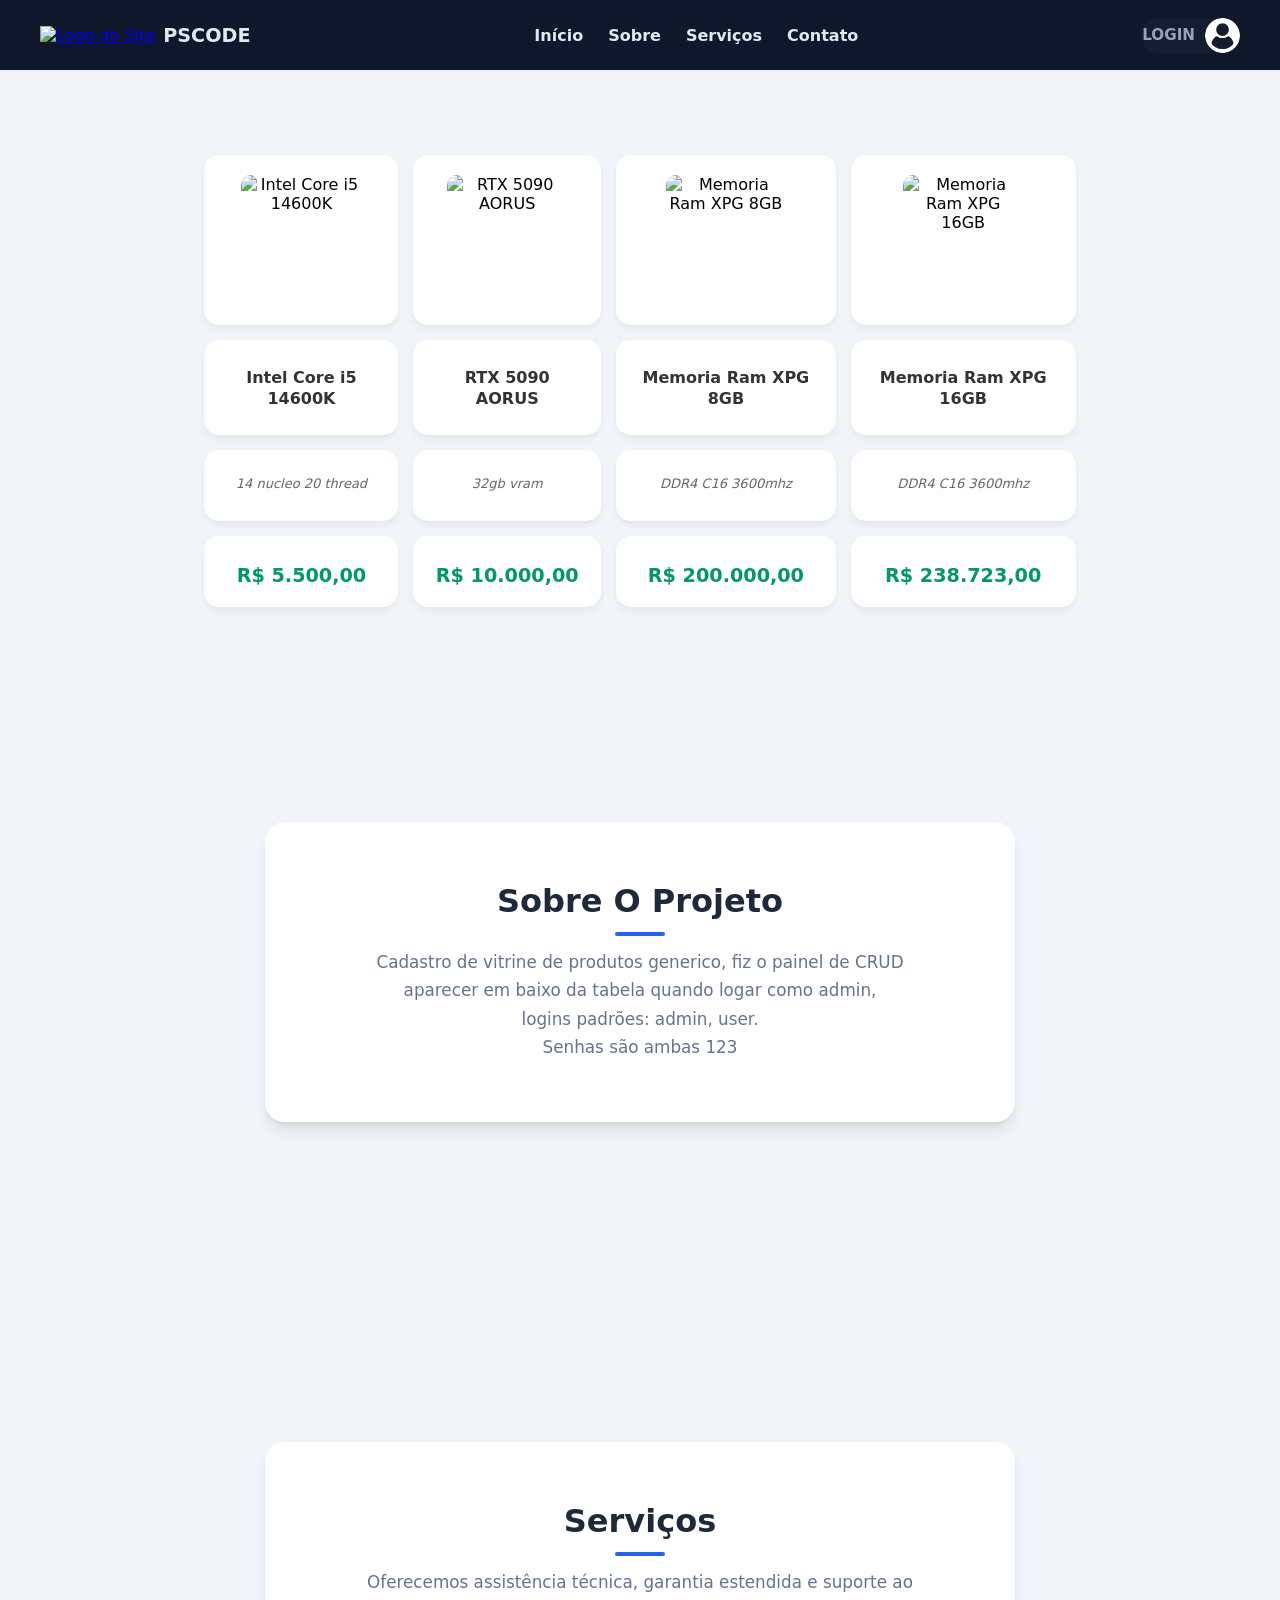
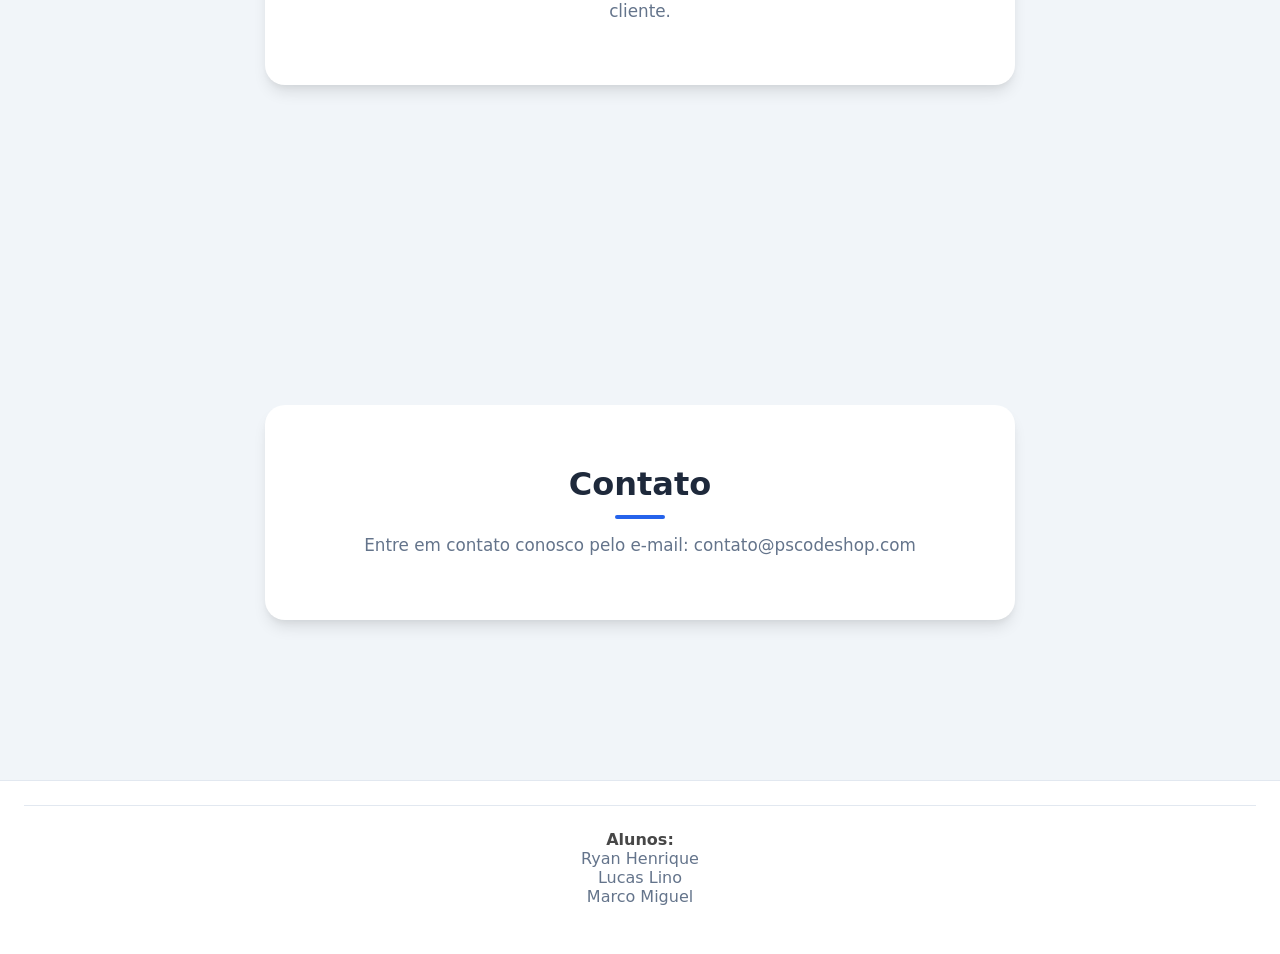
==== trabalho/Index.html @ 655fffb3 "Titulo menu e logo do site" ====
<!DOCTYPE html>
<html lang="pt-BR">
<head>
    <meta charset="UTF-8">
    <meta name="viewport" content="width=device-width, initial-scale=1.0">
    <title>PScode</title>
    <link rel="icon" type="image/png" href="https://preview.redd.it/the-exploding-boar-emoji-v0-ztmoydznt9qf1.png?width=320&format=png&auto=webp&s=b543f60df019541db4f669f2c866aac19ad4b87f">
    <link rel="stylesheet" href="style.css">
</head>
<body>

    <div id="menu"></div>

    <section id="inicio" aria-label="Início"></section>

    <section id="produtos" aria-label="Lista de produtos">
        <div id="tabela"></div>
    </section>

 <section id="admin-panel" class="admin-section" style="display: none;" aria-label="Painel de administração" aria-hidden="true">
        <div class="secao-conteudo">
            <h2>Painel ADM</h2>
            <p>CRUDL</p>
            <div class="admin-buttons">
                <button class="btn-admin btn-insert" onclick="abreFormulario()" aria-label="Inserir novo produto">Inserir Produto</button>
                <button class="btn-admin btn-delete" onclick="apagarProduto()" aria-label="Excluir produto selecionado">Excluir Produto</button>
                <button class="btn-admin btn-save" onclick="editarTabela()" aria-label="Aplicar edições na tabela">Aplicar Edições</button>

            </div>
            <p style="font-size:0.95rem; margin-top: 8px; color: #555;">A listagem e os dados tão sendo mostrados em tempo real</p>
        </div>
    </section>

    <div id="insert-modal" class="insert-modal" style="display: none;">
        <div class="insert-modal-content">
            <div class="insert-modal-header">
                <h2>Adicionar Produto</h2>
                <span class="insert-modal-close">&times;</span>
            </div>
            <div class="insert-modal-body">
                <form id="insert-form" class="insert-form">
                    <div class="form-group">
                        <label for="product-name">Nome produto</label>
                        <input type="text" id="product-name" name="name">
                    </div>

                    <div class="form-group">
                        <label for="product-description">Descrição</label>
                        <textarea id="product-description" name="description"></textarea>
                    </div>

                    <div class="form-group">
                        <label for="product-price">Preço</label>
                        <input type="number" id="product-price" name="price">
                    </div>

                    <div class="form-group">
                        <label for="product-image">Link da Imagem</label>
                        <input type="url" id="product-image" name="image">
                    </div>

                    <div class="form-actions">
                        <button type="button" class="btn-cancel" onclick="fechaFormulario()">Cancelar</button>
                        <button type="submit" class="btn-save">Salvar Produto</button>
                    </div>
                </form>
            </div>
        </div>
    </div>

    <section id="sobre" aria-labelledby="sobre-titulo">
        <div class="secao-conteudo">
            <h2>Sobre O Projeto</h2>
            <p>Cadastro de vitrine de produtos generico, fiz o painel de CRUD aparecer em baixo da tabela quando logar como admin, </p>
            <p>logins padrões: admin, user.</p>
            <p>Senhas são ambas 123</p>
        </div>
    </section>

    <section id="servicos" aria-labelledby="servicos-titulo">
        <div class="secao-conteudo">
            <h2>Serviços</h2>
            <p>Oferecemos assistência técnica, garantia estendida e suporte ao cliente.</p>
        </div>
    </section>

    <section id="contato" aria-labelledby="contato-titulo">
        <div class="secao-conteudo">
            <h2>Contato</h2>
            <p>Entre em contato conosco pelo e-mail: contato@pscodeshop.com</p>
        </div>
    </section>


    <footer id="rodape" aria-label="Rodapé"></footer>

    <script src="script.js"></script>
    <script>
        fetch('menu.html')
            .then(r => r.text())
            .then(data => {
                document.getElementById('menu').innerHTML = data;
                if (typeof initMenu === 'function') initMenu();
            });

        renderProductsTable();


        fetch('footer.html')
            .then(r => r.text())
            .then(data => document.getElementById('rodape').innerHTML = data);
    </script>

</body>
</html>
---- trabalho/style.css ----
:root {
    --primary: #0f172a;
    --accent: #2563eb;
    --accent-hover: #1d4ed8;
    --bg-body: #f1f5f9;
    --text-main: #1e293b;
    --text-muted: #64748b;
    --white: #ffffff;
    --shadow: 0 10px 15px -3px rgba(0, 0, 0, 0.1), 0 4px 6px -2px rgba(0, 0, 0, 0.05);
}

* {
    box-sizing: border-box;
    margin: 0;
    padding: 0;
}

body {
    min-height: 100vh;
    display: flex;
    flex-direction: column;
    align-items: center;
    padding-top: 100px;
    background-color: var(--bg-body);
    font-family: 'Segoe UI', system-ui, -apple-system, sans-serif;
}

/* ── HEADER & NAV ── */

header {
    position: fixed;
    top: 0;
    left: 0;
    width: 100%;
    height: 70px;
    z-index: 1000;
    background-color: var(--primary);
    display: flex;
    align-items: center;
}

.nav {
    width: 100%;
    display: flex;
    align-items: center;
    justify-content: space-between;
    gap: 20px;
    padding: 0 40px;
}

.nav-left {
    display: flex;
    align-items: center;
    gap: 8px;
}

.nav-header, .nav-user {
    display: flex;
    align-items: center;
    gap: 10px;
}

.nav-user {
    border-radius: 15px;
    text-decoration: none;
    color: #94a3b8;
    cursor: pointer;
    background-color: #141c30;
}

.nav-user:hover .username {
    color: #e2e8f0;
}

.nav-user .avatar {
    width: 35px;
    height: 35px;
    border-radius: 50%;
    object-fit: cover;
}

.nav-header .title {
    color: #e2e8f0;
    font-size: 1.2rem;
    font-weight: 700;
    text-transform: uppercase;
}

.nav-user .username {
    color: #94a3b8;
    font-size: 0.95rem;
    font-weight: 600;
    text-transform: uppercase;
}

.logo img {
    height: 45px;
    object-fit: contain;
}

.avatar{
     height: 45px;
    object-fit: contain;
}

.nav-links {
    list-style: none;
    display: flex;
    gap: 25px;
    justify-content: center;
}

.nav-links li a {
    color: #e2e8f0;
    text-decoration: none;
    font-weight: 600;
    font-size: 1rem;
    transition: color 0.2s;
}

.nav-links li a:hover {
    color: #ffffff;
}

.nav-user-wrapper {
    position: relative;
    display: inline-block;
}

.logout-popup {
    display: none;
    position: absolute;
    right: 0;
    top: 110%;
    background: #fff;
    border: 1px solid #ccc;
    border-radius: 4px;
    padding: 0.5rem;
    box-shadow: 0 2px 6px rgba(0, 0, 0, .2);
    z-index: 100;
}

#btn-logout {
    width: 100%;
}

/* ── USER IMG ── */

.user-img {
    z-index: 1001;
    border-width: 3px;
    border-style: outset;
    max-width: 45px;
    position: absolute;
    right: 0;
    top: 10px;
    margin-right: 10px;
    border-radius: 50%;
    object-fit: cover;
    transition: transform 0.3s ease;
}

.user-img:hover {
    transform: scale(1.05);
}

/* ── TABELA DE PRODUTOS ── */

table {
    margin-left: auto;
    margin-right: auto;
}

.produtos-tabela {
    width: 90%;
    max-width: 1100px;
    border-collapse: separate;
    border-spacing: 15px;
    margin: 40px auto;
}

.produtos-tabela td {
    background: var(--white);
    padding: 20px;
    border-radius: 15px;
    box-shadow: 0 4px 6px rgba(0, 0, 0, 0.05);
    text-align: center;
    transition: transform 0.2s;
    vertical-align: top;
}

.produtos-tabela td:hover {
    transform: translateY(-5px);
    box-shadow: var(--shadow);
}

.produto-img {
    width: 120px;
    height: 120px;
    object-fit: cover;
    border-radius: 10px;
    margin-bottom: 10px;
    display: block;
    margin-left: auto;
    margin-right: auto;
}

.produto-nome {
    font-size: 16px;
    font-weight: bold;
    margin: 8px 0 5px 0;
    color: #333;
    line-height: 1.3;
}

.produto-descricao {
    font-size: 13px;
    color: #666;
    margin: 5px 0 8px 0;
    line-height: 1.4;
    font-style: italic;
}

.produto-preco {
    color: #059669;
    font-weight: bold;
    font-size: 1.2rem;
    margin: 8px 0 0 0;
}

/* ── LOGIN ── */

.loginPage {
    padding-top: 100px;
}

.cadastramento-zone {
    display: flex;
    width: 900px;
    max-width: 95%;
    min-height: 550px;
    background-color: var(--white);
    border-radius: 24px;
    box-shadow: var(--shadow);
    margin: 40px auto;
    overflow: hidden;
}

.login-image {
    flex: 1.2;
    background-image: linear-gradient(rgba(0,0,0,0.3), rgba(0,0,0,0.5)),
                      url('https://images.unsplash.com/photo-1618005182384-a83a8bd57fbe?q=80&w=1000&auto=format&fit=crop');
    background-size: cover;
    background-position: center;
    display: flex;
    align-items: center;
    justify-content: center;
    padding: 40px;
    text-align: center;
}

.image-overlay {
    background: rgba(255, 255, 255, 0.1);
    backdrop-filter: blur(10px);
    -webkit-backdrop-filter: blur(10px);
    padding: 35px;
    border-radius: 20px;
    border: 1px solid rgba(255, 255, 255, 0.2);
    box-shadow: 0 8px 32px 0 rgba(0, 0, 0, 0.3);
}

.image-overlay h2 {
    color: white;
    font-size: 2.2rem;
    margin-bottom: 12px;
    text-shadow: 2px 2px 4px rgba(0,0,0,0.3);
}

.image-overlay p {
    color: rgba(255, 255, 255, 0.9);
    font-size: 1.1rem;
    line-height: 1.4;
}

.loginForm {
    flex: 1;
    padding: 60px 45px;
    display: flex;
    flex-direction: column;
    justify-content: center;
}

.loginForm h1 {
    color: var(--text-main);
    font-size: 2rem;
    margin-bottom: 10px;
}

.loginPage label {
    font-size: 0.85rem;
    font-weight: 600;
    color: var(--text-main);
    margin-bottom: 6px;
    display: block;
}

.lembrar-me-group {
    display: flex;
    align-items: center;
    gap: 0.35rem;
}

.lembrar-me-group span {
    font-size: 0.95rem;
}

.lembrar-me-group input {
    margin: 0;
}

.loginPage input {
    width: 100%;
    padding: 12px 16px;
    margin-bottom: 20px;
    border: 1px solid #e2e8f0;
    border-radius: 10px;
    background-color: #f8fafc;
    transition: all 0.2s;
}

.loginPage input:focus {
    outline: none;
    border-color: var(--accent);
    background-color: var(--white);
    box-shadow: 0 0 0 4px rgba(37, 99, 235, 0.1);
}

.loginPage button {
    width: 100%;
    padding: 14px;
    margin-top: 10px;
    font-weight: 600;
    border-radius: 10px;
    cursor: pointer;
    transition: all 0.2s;
    border: none;
}

#Login {
    background-color: var(--accent);
    color: white;
}

#Login:hover {
    background-color: var(--accent-hover);
    transform: translateY(-1px);
}

#cancelar {
    background-color: transparent;
    color: var(--text-muted);
    border: 1px solid #e2e8f0;
}

#cancelar:hover {
    background-color: #f1f5f9;
}

/* ── FORM ── */

form {
    margin-top: 75px;
}

/* ── FOOTER ── */

footer {
    width: 100%;
    padding: 24px;
    background: var(--white);
    color: var(--text-muted);
    text-align: center;
    border-top: 1px solid #e2e8f0;
    margin-top: auto;
}

footer li {
    list-style: none;
}

.uli-topico{
    color:rgb(71, 71, 71);
    font-weight: bold;
}


.btn-voltar {
    position: fixed;
    top: 90px;
    left: 30px;
    z-index: 900;
    background: var(--white);
    padding: 10px 18px;
    border-radius: 50px;
    text-decoration: none;
    color: var(--text-main);
    font-weight: 500;
    box-shadow: var(--shadow);
    transition: 0.2s;
}

.btn-voltar:hover {
    background-color: var(--accent);
    color: white;
}


.modal-overlay {
    position: fixed;
    inset: 0;
    background: rgba(15, 23, 42, 0.7);
    display: flex;
    justify-content: center;
    align-items: center;
    z-index: 2000;
}

.modal-box {
    background: white;
    padding: 40px;
    border-radius: 20px;
    text-align: center;
    box-shadow: var(--shadow);
}



@media (max-width: 850px) {
    .cadastramento-zone {
        flex-direction: column;
        width: 90%;
    }
    .login-image {
        height: 250px;
    }
    .nav-links {
        display: none;
    }
}
/* Seções de navegação */
#sobre,
#servicos,
#contato {
    width: 100%;
    padding: 160px 40px;
    display: flex;
    justify-content: center;
    scroll-margin-top: 70px;
}

#sobre      { background-color: #f1f5f9; }
#servicos   { background-color: #f1f5f9; }
#contato    { background-color: #f1f5f9; }

.secao-conteudo {
    max-width: 750px;
    width: 100%;
    text-align: center;
    padding: 60px 50px;
    border-radius: 20px;
    box-shadow: var(--shadow);
    background: var(--white);
}

#servicos .secao-conteudo {
   background: var(--white); /* tira o azul, fica branco */
    border: none;
}

.secao-conteudo h2 {
    font-size: 2rem;
    font-weight: 700;
    color: var(--text-main);
    margin-bottom: 12px;
}

.secao-conteudo h2::after {
    content: '';
    display: block;
    width: 50px;
    height: 4px;
    background: var(--accent);
    border-radius: 2px;
    margin: 12px auto 0;
}

.secao-conteudo p {
    font-size: 1.05rem;
    color: var(--text-muted);
    line-height: 1.7;
    max-width: 560px;
    margin: 0 auto;
}

/* ── ADMIN PANEL ── */

.admin-section {
    width: 100%;
    padding: 160px 40px;
    scroll-margin-top: 70px;
    background-color: #f1f5f9;
    min-height: 50vh;
}

.admin-section .secao-conteudo {
    margin: 0 auto;
    text-align: center;
}

.admin-buttons {
    display: flex;
    gap: 20px;
    justify-content: center;
    margin-top: 20px;
}

.btn-admin {
    padding: 12px 24px;
    border: none;
    border-radius: 8px;
    font-weight: 600;
    cursor: pointer;
    transition: all 0.2s;
    font-size: 1rem;
}

.btn-insert {
    background-color: #059669;
    color: white;
}

.btn-insert:hover {
    background-color: #047857;
    transform: translateY(-1px);
}

.btn-delete {
    background-color: #dc2626;
    color: white;
}

.btn-delete:hover {
    background-color: #b91c1c;
    transform: translateY(-1px);
}

/* ── INSERT MODAL ── */

.insert-modal {
    position: fixed;
    inset: 0;
    background: rgba(15, 23, 42, 0.7);
    display: flex;
    justify-content: center;
    align-items: center;
    z-index: 2000;
}

.insert-modal-content {
    background: white;
    border-radius: 20px;
    width: 90%;
    max-width: 500px;
    max-height: 90vh;
    overflow-y: auto;
    box-shadow: var(--shadow);
}

.insert-modal-header {
    display: flex;
    justify-content: space-between;
    align-items: center;
    padding: 24px 30px;
    border-bottom: 1px solid #e2e8f0;
}

.insert-modal-header h2 {
    font-size: 1.5rem;
    font-weight: 700;
    color: var(--text-main);
    margin: 0;
}

.insert-modal-close {
    font-size: 28px;
    font-weight: bold;
    color: var(--text-muted);
    cursor: pointer;
    transition: color 0.2s;
}

.insert-modal-close:hover {
    color: var(--text-main);
}

.insert-modal-body {
    padding: 30px;
}

.insert-form {
    display: flex;
    flex-direction: column;
    gap: 20px;
}

.form-group {
    display: flex;
    flex-direction: column;
    gap: 8px;
}

.form-group label {
    font-weight: 600;
    color: var(--text-main);
    font-size: 0.95rem;
}

.form-group input,
.form-group textarea {
    padding: 12px 16px;
    border: 1px solid #e2e8f0;
    border-radius: 8px;
    background-color: #f8fafc;
    transition: all 0.2s;
    font-size: 1rem;
}

.form-group input:focus,
.form-group textarea:focus {
    outline: none;
    border-color: var(--accent);
    background-color: var(--white);
    box-shadow: 0 0 0 3px rgba(37, 99, 235, 0.1);
}

.form-group textarea {
    resize: vertical;
    min-height: 80px;
}

.form-actions {
    display: flex;
    gap: 12px;
    justify-content: flex-end;
    margin-top: 10px;
}

.btn-cancel,
.btn-save {
    padding: 12px 24px;
    border: none;
    border-radius: 8px;
    font-weight: 600;
    cursor: pointer;
    transition: all 0.2s;
    font-size: 1rem;
}

.btn-cancel {
    background-color: transparent;
    color: var(--text-muted);
    border: 1px solid #e2e8f0;
}

.btn-cancel:hover {
    background-color: #f1f5f9;
}

.btn-save {
    background-color: var(--accent);
    color: white;
}

.btn-save:hover {
    background-color: var(--accent-hover);
    transform: translateY(-1px);
}
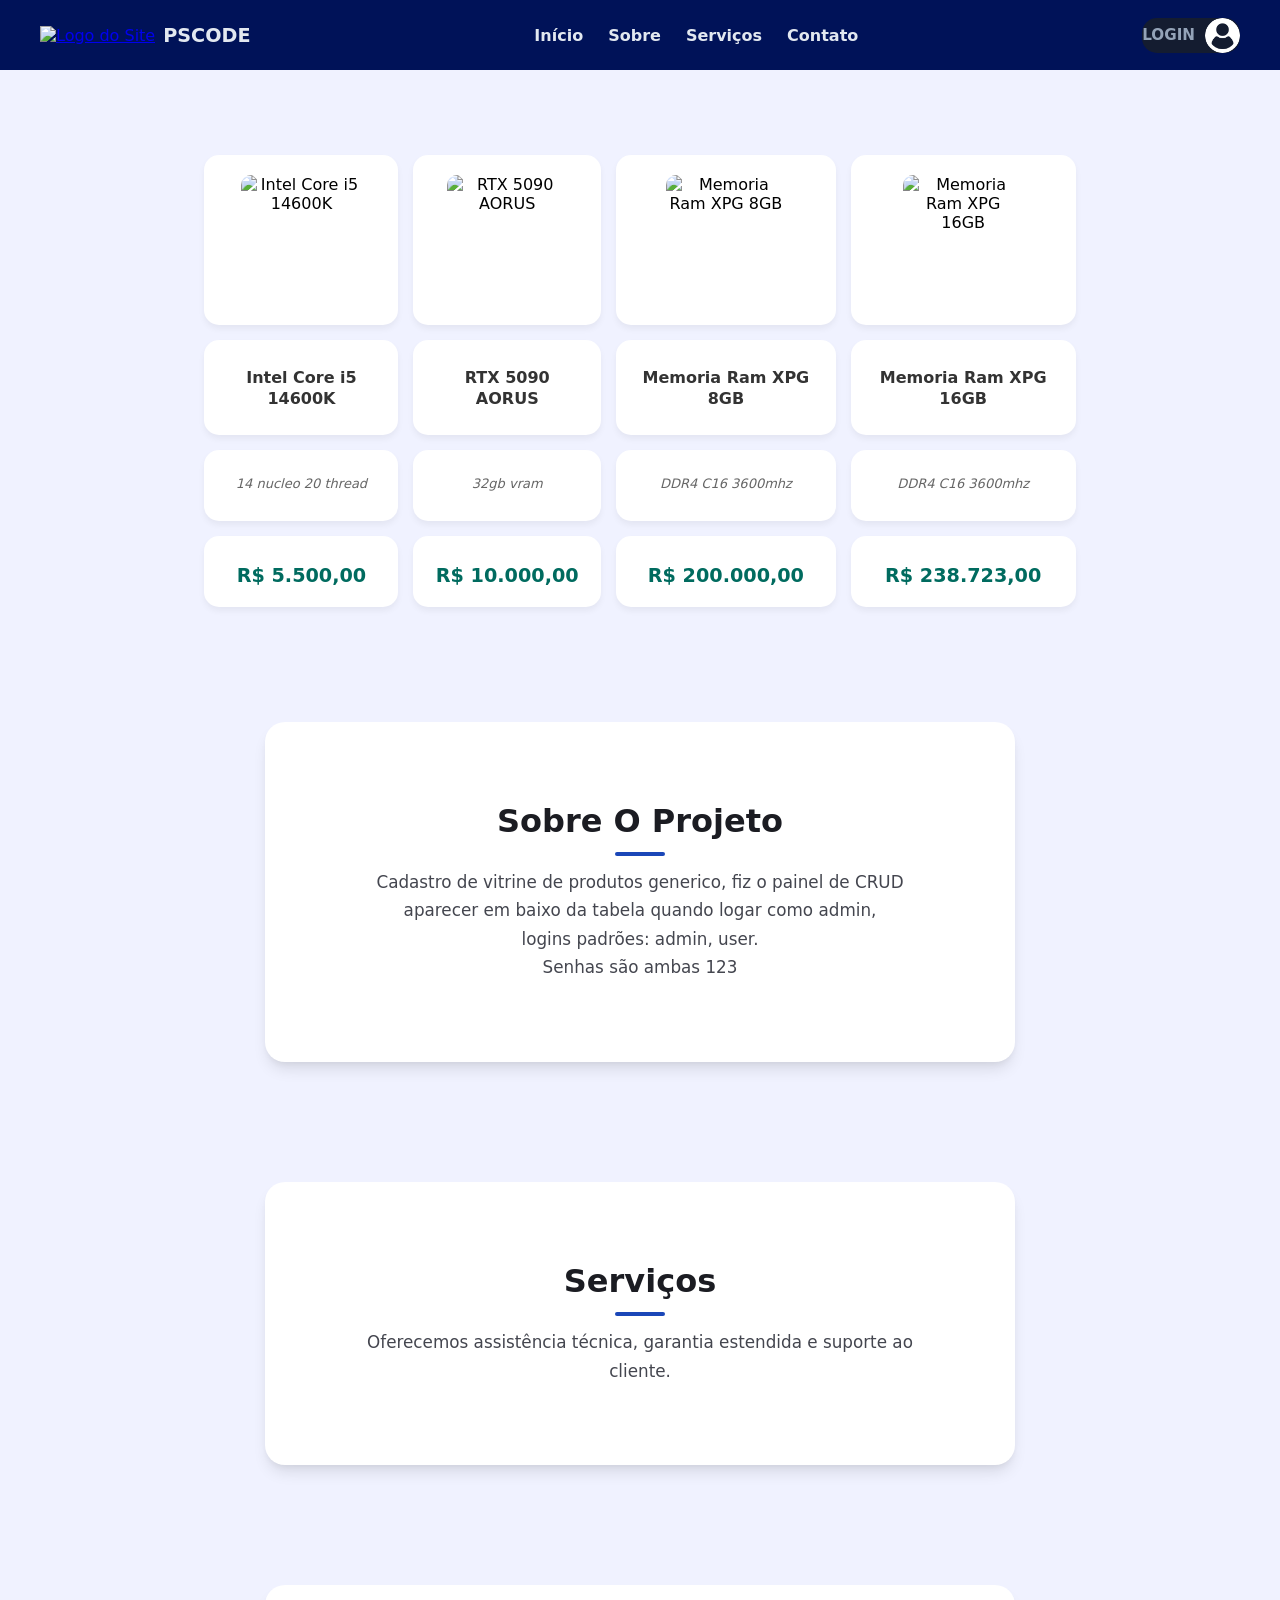
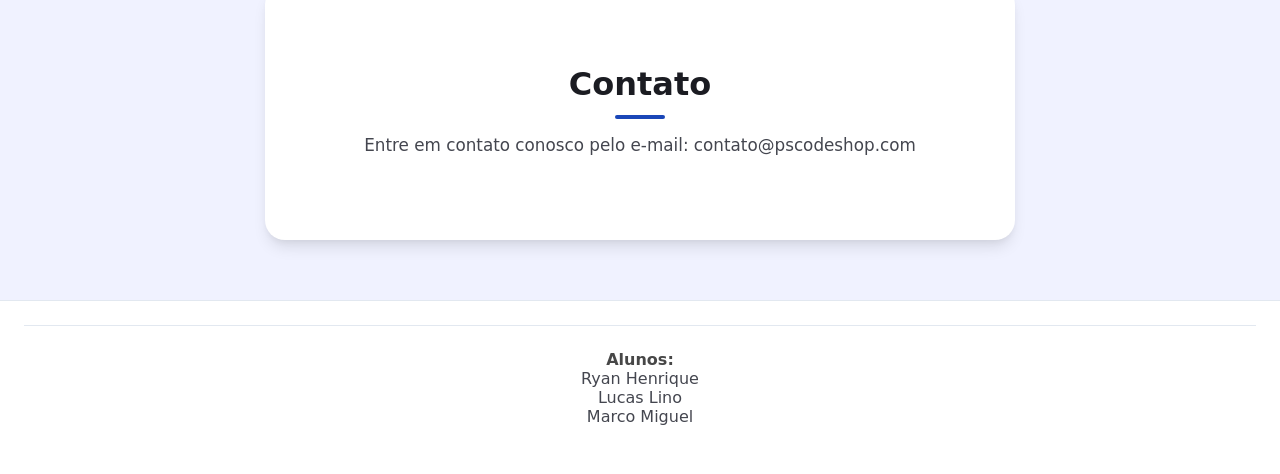
==== commit 8e6c6b4f: "campos obrigatorios legal" ====
--- a/trabalho/Index.html
+++ b/trabalho/Index.html
@@ -54,10 +54,30 @@
                         <input type="number" id="product-price" name="price">
                     </div>
 
+                    <label for="browser-choice">Choose a browser:</label>
+<input list="browsers" id="browser-choice" name="browser-choice">
+
+<datalist id="browsers">
+  <option value="CPU">
+  <option value="GPU">
+  <option value="PSU">
+  <option value="RAM">
+  <option value="STORAGE">
+</datalist>
+
+produto ativo?
+
+<label class="switch">
+  <input type="checkbox">
+  <span class="slider"></span>
+</label>
+
                     <div class="form-group">
                         <label for="product-image">Link da Imagem</label>
                         <input type="url" id="product-image" name="image">
                     </div>
+
+
 
                     <div class="form-actions">
                         <button type="button" class="btn-cancel" onclick="fechaFormulario()">Cancelar</button>
@@ -105,11 +125,9 @@
 
         renderProductsTable();
 
-
         fetch('footer.html')
             .then(r => r.text())
             .then(data => document.getElementById('rodape').innerHTML = data);
     </script>
-
 </body>
 </html>
--- a/trabalho/style.css
+++ b/trabalho/style.css
@@ -1,19 +1,19 @@
 :root {
-    --primary: #0f172a;
-    --accent: #2563eb;
+    --primary: #001258;
+    --accent: #1A47B8;
     --accent-hover: #1d4ed8;
-    --bg-body: #f1f5f9;
-    --text-main: #1e293b;
-    --text-muted: #64748b;
-    --white: #ffffff;
-    --shadow: 0 10px 15px -3px rgba(0, 0, 0, 0.1), 0 4px 6px -2px rgba(0, 0, 0, 0.05);
-}
-
-* {
-    box-sizing: border-box;
-    margin: 0;
-    padding: 0;
-}
+    --bg-body: #F0F2FF;
+    --text-main: #1B1C22 ;
+    --text-muted: #44464F;
+    --white:        #ffffff;
+    --border:       #e2e8f0;
+    --input-bg:     #f8fafc;
+    --overlay-bg:   rgba(15, 23, 42, 0.7);
+    --shadow:       0 10px 15px -3px rgba(0,0,0,.1), 0 4px 6px -2px rgba(0,0,0,.05);
+}
+
+
+* { box-sizing: border-box; margin: 0; padding: 0; }
 
 body {
     min-height: 100vh;
@@ -25,14 +25,11 @@
     font-family: 'Segoe UI', system-ui, -apple-system, sans-serif;
 }
 
-/* ── HEADER & NAV ── */
 
 header {
     position: fixed;
-    top: 0;
-    left: 0;
-    width: 100%;
-    height: 70px;
+    top: 0; left: 0;
+    width: 100%; height: 70px;
     z-index: 1000;
     background-color: var(--primary);
     display: flex;
@@ -48,16 +45,17 @@
     padding: 0 40px;
 }
 
-.nav-left {
-    display: flex;
-    align-items: center;
-    gap: 8px;
-}
-
-.nav-header, .nav-user {
-    display: flex;
-    align-items: center;
-    gap: 10px;
+.nav-left   { display: flex; align-items: center; gap: 8px; }
+
+
+.nav-header,
+.nav-user   { display: flex; align-items: center; gap: 10px; }
+
+.nav-header .title {
+    color: #e2e8f0;
+    font-size: 1.2rem;
+    font-weight: 700;
+    text-transform: uppercase;
 }
 
 .nav-user {
@@ -68,24 +66,6 @@
     background-color: #141c30;
 }
 
-.nav-user:hover .username {
-    color: #e2e8f0;
-}
-
-.nav-user .avatar {
-    width: 35px;
-    height: 35px;
-    border-radius: 50%;
-    object-fit: cover;
-}
-
-.nav-header .title {
-    color: #e2e8f0;
-    font-size: 1.2rem;
-    font-weight: 700;
-    text-transform: uppercase;
-}
-
 .nav-user .username {
     color: #94a3b8;
     font-size: 0.95rem;
@@ -93,15 +73,15 @@
     text-transform: uppercase;
 }
 
-.logo img {
-    height: 45px;
-    object-fit: contain;
-}
-
-.avatar{
-     height: 45px;
-    object-fit: contain;
-}
+.nav-user:hover .username { color: #e2e8f0; }
+
+
+.nav-user .avatar,
+.avatar { height: 45px; object-fit: contain; }
+
+.nav-user .avatar { width: 35px; height: 35px; border-radius: 50%; object-fit: cover; }
+
+.logo img { height: 45px; object-fit: contain; }
 
 .nav-links {
     list-style: none;
@@ -118,58 +98,41 @@
     transition: color 0.2s;
 }
 
-.nav-links li a:hover {
-    color: #ffffff;
-}
-
-.nav-user-wrapper {
-    position: relative;
-    display: inline-block;
-}
+.nav-links li a:hover { color: var(--white); }
+
+
+.nav-user-wrapper { position: relative; display: inline-block; }
 
 .logout-popup {
     display: none;
     position: absolute;
-    right: 0;
-    top: 110%;
-    background: #fff;
+    right: 0; top: 110%;
+    background: var(--white);
     border: 1px solid #ccc;
     border-radius: 4px;
     padding: 0.5rem;
-    box-shadow: 0 2px 6px rgba(0, 0, 0, .2);
+    box-shadow: 0 2px 6px rgba(0,0,0,.2);
     z-index: 100;
 }
 
-#btn-logout {
-    width: 100%;
-}
-
-/* ── USER IMG ── */
+#btn-logout { width: 100%; }
+
 
 .user-img {
     z-index: 1001;
-    border-width: 3px;
-    border-style: outset;
+    border: 3px outset;
     max-width: 45px;
     position: absolute;
-    right: 0;
-    top: 10px;
-    margin-right: 10px;
+    right: 10px; top: 10px;
     border-radius: 50%;
     object-fit: cover;
     transition: transform 0.3s ease;
 }
 
-.user-img:hover {
-    transform: scale(1.05);
-}
-
-/* ── TABELA DE PRODUTOS ── */
-
-table {
-    margin-left: auto;
-    margin-right: auto;
-}
+.user-img:hover { transform: scale(1.05); }
+
+
+table { margin: 0 auto; }
 
 .produtos-tabela {
     width: 90%;
@@ -183,10 +146,10 @@
     background: var(--white);
     padding: 20px;
     border-radius: 15px;
-    box-shadow: 0 4px 6px rgba(0, 0, 0, 0.05);
+    box-shadow: 0 4px 6px rgba(0,0,0,.05);
     text-align: center;
+    vertical-align: top;
     transition: transform 0.2s;
-    vertical-align: top;
 }
 
 .produtos-tabela td:hover {
@@ -195,44 +158,37 @@
 }
 
 .produto-img {
-    width: 120px;
-    height: 120px;
+    width: 120px; height: 120px;
     object-fit: cover;
     border-radius: 10px;
-    margin-bottom: 10px;
+    margin: 0 auto 10px;
     display: block;
-    margin-left: auto;
-    margin-right: auto;
 }
 
 .produto-nome {
     font-size: 16px;
     font-weight: bold;
-    margin: 8px 0 5px 0;
     color: #333;
+    margin: 8px 0 5px;
     line-height: 1.3;
 }
 
 .produto-descricao {
     font-size: 13px;
     color: #666;
-    margin: 5px 0 8px 0;
+    margin: 5px 0 8px;
     line-height: 1.4;
     font-style: italic;
 }
 
 .produto-preco {
-    color: #059669;
+    color: #006B5F;
     font-weight: bold;
     font-size: 1.2rem;
-    margin: 8px 0 0 0;
-}
-
-/* ── LOGIN ── */
-
-.loginPage {
-    padding-top: 100px;
-}
+    margin-top: 8px;
+}
+
+.loginPage { padding-top: 100px; }
 
 .cadastramento-zone {
     display: flex;
@@ -248,10 +204,10 @@
 
 .login-image {
     flex: 1.2;
-    background-image: linear-gradient(rgba(0,0,0,0.3), rgba(0,0,0,0.5)),
-                      url('https://images.unsplash.com/photo-1618005182384-a83a8bd57fbe?q=80&w=1000&auto=format&fit=crop');
-    background-size: cover;
-    background-position: center;
+    background:
+        linear-gradient(rgba(0,0,0,.3), rgba(0,0,0,.5)),
+        url('https://images.unsplash.com/photo-1618005182384-a83a8bd57fbe?q=80&w=1000&auto=format&fit=crop')
+        center / cover;
     display: flex;
     align-items: center;
     justify-content: center;
@@ -260,27 +216,23 @@
 }
 
 .image-overlay {
-    background: rgba(255, 255, 255, 0.1);
+    background: rgba(255,255,255,.1);
     backdrop-filter: blur(10px);
     -webkit-backdrop-filter: blur(10px);
     padding: 35px;
     border-radius: 20px;
-    border: 1px solid rgba(255, 255, 255, 0.2);
-    box-shadow: 0 8px 32px 0 rgba(0, 0, 0, 0.3);
+    border: 1px solid rgba(255,255,255,.2);
+    box-shadow: 0 8px 32px rgba(0,0,0,.3);
 }
 
 .image-overlay h2 {
     color: white;
     font-size: 2.2rem;
     margin-bottom: 12px;
-    text-shadow: 2px 2px 4px rgba(0,0,0,0.3);
-}
-
-.image-overlay p {
-    color: rgba(255, 255, 255, 0.9);
-    font-size: 1.1rem;
-    line-height: 1.4;
-}
+    text-shadow: 2px 2px 4px rgba(0,0,0,.3);
+}
+
+.image-overlay p { color: rgba(255,255,255,.9); font-size: 1.1rem; line-height: 1.4; }
 
 .loginForm {
     flex: 1;
@@ -290,41 +242,24 @@
     justify-content: center;
 }
 
-.loginForm h1 {
-    color: var(--text-main);
-    font-size: 2rem;
-    margin-bottom: 10px;
-}
+.loginForm h1 { color: var(--text-main); font-size: 2rem; margin-bottom: 10px; }
+
 
 .loginPage label {
+    display: block;
     font-size: 0.85rem;
     font-weight: 600;
     color: var(--text-main);
     margin-bottom: 6px;
-    display: block;
-}
-
-.lembrar-me-group {
-    display: flex;
-    align-items: center;
-    gap: 0.35rem;
-}
-
-.lembrar-me-group span {
-    font-size: 0.95rem;
-}
-
-.lembrar-me-group input {
-    margin: 0;
 }
 
 .loginPage input {
     width: 100%;
     padding: 12px 16px;
     margin-bottom: 20px;
-    border: 1px solid #e2e8f0;
+    border: 1px solid var(--border);
     border-radius: 10px;
-    background-color: #f8fafc;
+    background-color: var(--input-bg);
     transition: all 0.2s;
 }
 
@@ -332,8 +267,14 @@
     outline: none;
     border-color: var(--accent);
     background-color: var(--white);
-    box-shadow: 0 0 0 4px rgba(37, 99, 235, 0.1);
-}
+    box-shadow: 0 0 0 4px rgba(37,99,235,.1);
+}
+
+
+.lembrar-me-group { display: flex; align-items: center; gap: 0.35rem; }
+.lembrar-me-group span { font-size: 0.95rem; }
+.lembrar-me-group input { margin: 0; }
+
 
 .loginPage button {
     width: 100%;
@@ -346,33 +287,15 @@
     border: none;
 }
 
-#Login {
-    background-color: var(--accent);
-    color: white;
-}
-
-#Login:hover {
-    background-color: var(--accent-hover);
-    transform: translateY(-1px);
-}
-
-#cancelar {
-    background-color: transparent;
-    color: var(--text-muted);
-    border: 1px solid #e2e8f0;
-}
-
-#cancelar:hover {
-    background-color: #f1f5f9;
-}
-
-/* ── FORM ── */
-
-form {
-    margin-top: 75px;
-}
-
-/* ── FOOTER ── */
+#Login { background-color: var(--accent); color: white; }
+#Login:hover { background-color: var(--accent-hover); transform: translateY(-1px); }
+
+#cancelar { background-color: transparent; color: var(--text-muted); border: 1px solid var(--border); }
+#cancelar:hover { background-color: var(--bg-body); }
+
+
+form { margin-top: 75px; }
+
 
 footer {
     width: 100%;
@@ -380,24 +303,18 @@
     background: var(--white);
     color: var(--text-muted);
     text-align: center;
-    border-top: 1px solid #e2e8f0;
+    border-top: 1px solid var(--border);
     margin-top: auto;
 }
 
-footer li {
-    list-style: none;
-}
-
-.uli-topico{
-    color:rgb(71, 71, 71);
-    font-weight: bold;
-}
+footer li { list-style: none; }
+
+.uli-topico { color: rgb(71,71,71); font-weight: bold; }
 
 
 .btn-voltar {
     position: fixed;
-    top: 90px;
-    left: 30px;
+    top: 90px; left: 30px;
     z-index: 900;
     background: var(--white);
     padding: 10px 18px;
@@ -409,16 +326,14 @@
     transition: 0.2s;
 }
 
-.btn-voltar:hover {
-    background-color: var(--accent);
-    color: white;
-}
-
-
-.modal-overlay {
+.btn-voltar:hover { background-color: var(--accent); color: white; }
+
+
+.modal-overlay,
+.insert-modal {
     position: fixed;
     inset: 0;
-    background: rgba(15, 23, 42, 0.7);
+    background: var(--overlay-bg);
     display: flex;
     justify-content: center;
     align-items: center;
@@ -434,48 +349,27 @@
 }
 
 
-
-@media (max-width: 850px) {
-    .cadastramento-zone {
-        flex-direction: column;
-        width: 90%;
-    }
-    .login-image {
-        height: 250px;
-    }
-    .nav-links {
-        display: none;
-    }
-}
-/* Seções de navegação */
-#sobre,
-#servicos,
-#contato {
-    width: 100%;
-    padding: 160px 40px;
+#sobre, #servicos, #contato {
+    width: 100%;
+    padding: 60px 40px;
     display: flex;
     justify-content: center;
     scroll-margin-top: 70px;
-}
-
-#sobre      { background-color: #f1f5f9; }
-#servicos   { background-color: #f1f5f9; }
-#contato    { background-color: #f1f5f9; }
+    background-color: var(--bg-body);
+}
 
 .secao-conteudo {
     max-width: 750px;
     width: 100%;
     text-align: center;
-    padding: 60px 50px;
+    padding: 80px 40px;
     border-radius: 20px;
     box-shadow: var(--shadow);
     background: var(--white);
 }
 
-#servicos .secao-conteudo {
-   background: var(--white); /* tira o azul, fica branco */
-    border: none;
-}
+
+#servicos .secao-conteudo { border: none; }
 
 .secao-conteudo h2 {
     font-size: 2rem;
@@ -484,11 +378,11 @@
     margin-bottom: 12px;
 }
 
+
 .secao-conteudo h2::after {
     content: '';
     display: block;
-    width: 50px;
-    height: 4px;
+    width: 50px; height: 4px;
     background: var(--accent);
     border-radius: 2px;
     margin: 12px auto 0;
@@ -502,69 +396,38 @@
     margin: 0 auto;
 }
 
-/* ── ADMIN PANEL ── */
 
 .admin-section {
     width: 100%;
-    padding: 160px 40px;
+    padding: 60px 40px;
     scroll-margin-top: 70px;
-    background-color: #f1f5f9;
+    background-color: var(--bg-body);
     min-height: 50vh;
 }
 
-.admin-section .secao-conteudo {
-    margin: 0 auto;
-    text-align: center;
-}
-
-.admin-buttons {
-    display: flex;
-    gap: 20px;
-    justify-content: center;
-    margin-top: 20px;
-}
-
-.btn-admin {
+.admin-section .secao-conteudo { margin: 0 auto; text-align: center; }
+
+.admin-buttons { display: flex; gap: 20px; justify-content: center; margin-top: 20px; }
+
+
+.btn-admin,
+.btn-cancel,
+.btn-save {
     padding: 12px 24px;
     border: none;
     border-radius: 8px;
     font-weight: 600;
+    font-size: 1rem;
     cursor: pointer;
     transition: all 0.2s;
-    font-size: 1rem;
-}
-
-.btn-insert {
-    background-color: #059669;
-    color: white;
-}
-
-.btn-insert:hover {
-    background-color: #047857;
-    transform: translateY(-1px);
-}
-
-.btn-delete {
-    background-color: #dc2626;
-    color: white;
-}
-
-.btn-delete:hover {
-    background-color: #b91c1c;
-    transform: translateY(-1px);
-}
-
-/* ── INSERT MODAL ── */
-
-.insert-modal {
-    position: fixed;
-    inset: 0;
-    background: rgba(15, 23, 42, 0.7);
-    display: flex;
-    justify-content: center;
-    align-items: center;
-    z-index: 2000;
-}
+}
+
+.btn-insert  { background-color: #059669; color: white; }
+.btn-insert:hover { background-color: #047857; transform: translateY(-1px); }
+
+.btn-delete  { background-color: #BA1A1A; }
+.btn-delete:hover {  background-color: #BA1A1A; transform: translateY(-1px); }
+
 
 .insert-modal-content {
     background: white;
@@ -581,15 +444,10 @@
     justify-content: space-between;
     align-items: center;
     padding: 24px 30px;
-    border-bottom: 1px solid #e2e8f0;
-}
-
-.insert-modal-header h2 {
-    font-size: 1.5rem;
-    font-weight: 700;
-    color: var(--text-main);
-    margin: 0;
-}
+    border-bottom: 1px solid var(--border);
+}
+
+.insert-modal-header h2 { font-size: 1.5rem; font-weight: 700; color: var(--text-main); margin: 0; }
 
 .insert-modal-close {
     font-size: 28px;
@@ -599,40 +457,25 @@
     transition: color 0.2s;
 }
 
-.insert-modal-close:hover {
-    color: var(--text-main);
-}
-
-.insert-modal-body {
-    padding: 30px;
-}
-
-.insert-form {
-    display: flex;
-    flex-direction: column;
-    gap: 20px;
-}
-
-.form-group {
-    display: flex;
-    flex-direction: column;
-    gap: 8px;
-}
-
-.form-group label {
-    font-weight: 600;
-    color: var(--text-main);
-    font-size: 0.95rem;
-}
+.insert-modal-close:hover { color: var(--text-main); }
+
+.insert-modal-body { padding: 30px; }
+
+/* ── Formulário dentro do modal ── */
+.insert-form { display: flex; flex-direction: column; gap: 20px; }
+
+.form-group { display: flex; flex-direction: column; gap: 8px; }
+
+.form-group label { font-weight: 600; color: var(--text-main); font-size: 0.95rem; }
 
 .form-group input,
 .form-group textarea {
     padding: 12px 16px;
-    border: 1px solid #e2e8f0;
+    border: 1px solid var(--border);
     border-radius: 8px;
-    background-color: #f8fafc;
+    background-color: var(--input-bg);
+    font-size: 1rem;
     transition: all 0.2s;
-    font-size: 1rem;
 }
 
 .form-group input:focus,
@@ -640,48 +483,58 @@
     outline: none;
     border-color: var(--accent);
     background-color: var(--white);
-    box-shadow: 0 0 0 3px rgba(37, 99, 235, 0.1);
-}
-
-.form-group textarea {
-    resize: vertical;
-    min-height: 80px;
-}
-
-.form-actions {
-    display: flex;
-    gap: 12px;
-    justify-content: flex-end;
-    margin-top: 10px;
-}
-
-.btn-cancel,
-.btn-save {
-    padding: 12px 24px;
-    border: none;
-    border-radius: 8px;
-    font-weight: 600;
-    cursor: pointer;
-    transition: all 0.2s;
-    font-size: 1rem;
-}
-
-.btn-cancel {
-    background-color: transparent;
-    color: var(--text-muted);
-    border: 1px solid #e2e8f0;
-}
-
-.btn-cancel:hover {
-    background-color: #f1f5f9;
-}
-
-.btn-save {
-    background-color: var(--accent);
-    color: white;
-}
-
-.btn-save:hover {
-    background-color: var(--accent-hover);
-    transform: translateY(-1px);
-}+    box-shadow: 0 0 0 3px rgba(37,99,235,.1);
+}
+
+.form-group textarea { resize: vertical; min-height: 80px; }
+
+.form-actions { display: flex; gap: 12px; justify-content: flex-end; margin-top: 10px; }
+
+.btn-cancel { background-color: transparent; color: var(--text-muted); border: 1px solid var(--border); }
+.btn-cancel:hover { background-color: var(--bg-body); }
+
+.btn-save { background-color: var(--accent); color: white; }
+.btn-save:hover { background-color: var(--accent-hover); transform: translateY(-1px); }
+
+
+@media (max-width: 850px) {
+    .cadastramento-zone { flex-direction: column; width: 90%; }
+    .login-image { height: 250px; }
+    .nav-links { display: none; }
+}
+
+/* Container for the switch */
+.switch {
+  position: relative;
+  display: inline-block;
+  width: 60px;
+  height: 34px;
+}
+
+/* Hide the default checkbox */
+.switch input { opacity: 0; width: 0; height: 0; }
+
+/* The sliding track */
+.slider {
+  position: absolute;
+  cursor: pointer;
+  top: 0; left: 0; right: 0; bottom: 0;
+  background-color: #ccc;
+  transition: .4s;
+  border-radius: 34px;
+}
+
+/* The white circular knob */
+.slider:before {
+  position: absolute;
+  content: "";
+  height: 26px; width: 26px;
+  left: 4px; bottom: 4px;
+  background-color: white;
+  transition: .4s;
+  border-radius: 50%;
+}
+
+/* Change color and move knob when checked */
+input:checked + .slider { background-color: #2196F3; }
+input:checked + .slider:before { transform: translateX(26px); }
